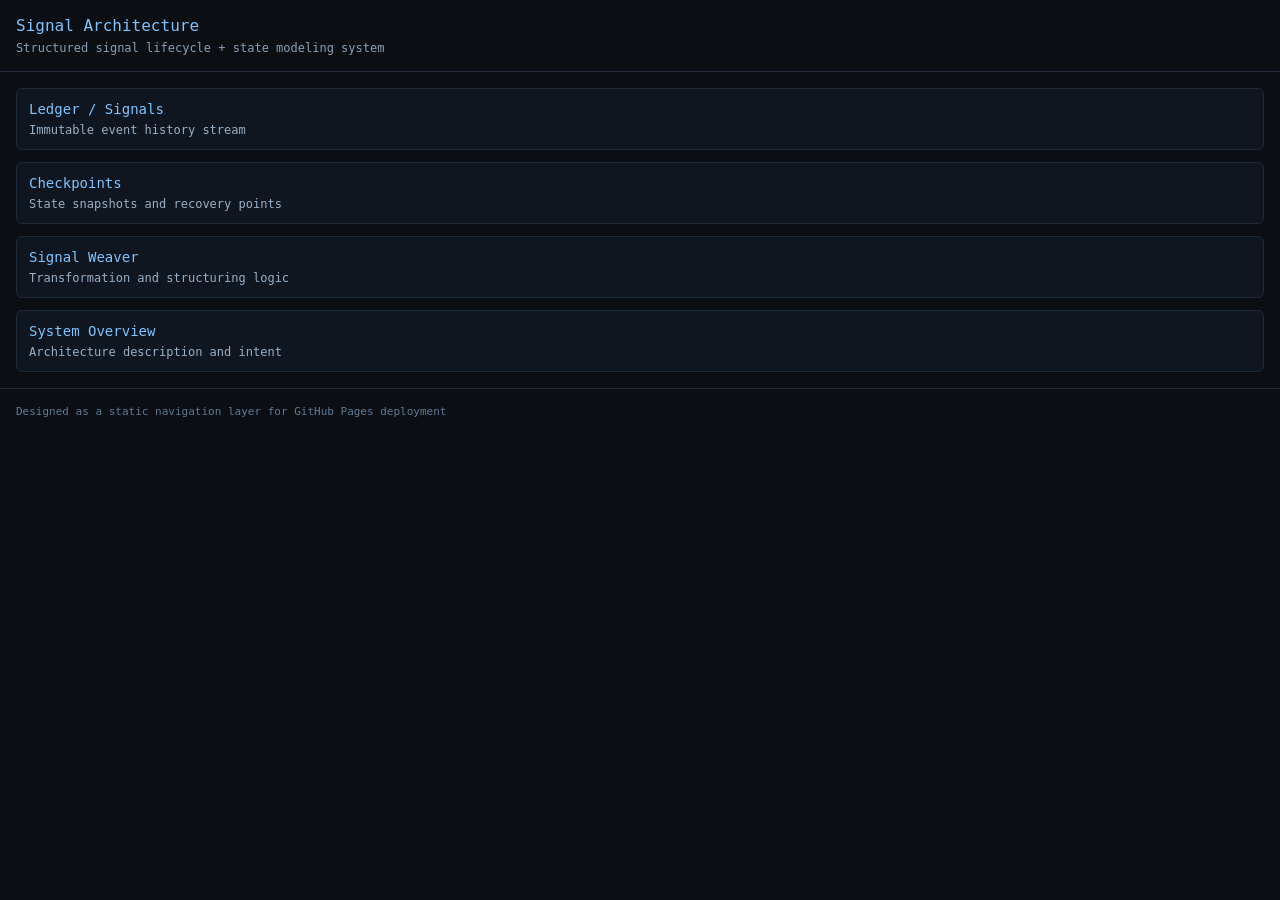
==== docs/index.html @ 4a614f1f "message" ====
<!DOCTYPE html>
<html lang="en">
<head>
<meta charset="UTF-8">
<meta name="viewport" content="width=device-width, initial-scale=1.0">
<title>Signal Architecture Navigation</title>

<style>
body {
  margin: 0;
  font-family: monospace;
  background: #0b0f14;
  color: #d6e2f0;
}

header {
  padding: 16px;
  border-bottom: 1px solid #1f2a38;
}

.title {
  font-size: 16px;
  color: #7cc4ff;
}

.subtitle {
  font-size: 12px;
  color: #8aa0b6;
  margin-top: 6px;
}

.container {
  display: grid;
  grid-template-columns: 1fr;
  gap: 12px;
  padding: 16px;
}

.card {
  border: 1px solid #1f2a38;
  padding: 12px;
  border-radius: 6px;
  background: #0f1620;
  cursor: pointer;
  transition: 0.2s;
}

.card:hover {
  background: #111c2a;
  border-color: #2a3a50;
}

.label {
  color: #7cc4ff;
  font-size: 14px;
}

.desc {
  font-size: 12px;
  color: #9bb0c5;
  margin-top: 6px;
}

.footer {
  padding: 16px;
  font-size: 11px;
  color: #5f7a96;
  border-top: 1px solid #1f2a38;
}
</style>
</head>

<body>

<header>
  <div class="title">Signal Architecture</div>
  <div class="subtitle">Structured signal lifecycle + state modeling system</div>
</header>

<div class="container">

  <div class="card" onclick="openPath('ledger/signals')">
    <div class="label">Ledger / Signals</div>
    <div class="desc">Immutable event history stream</div>
  </div>

  <div class="card" onclick="openPath('checkpoints/signals')">
    <div class="label">Checkpoints</div>
    <div class="desc">State snapshots and recovery points</div>
  </div>

  <div class="card" onclick="openPath('weaver')">
    <div class="label">Signal Weaver</div>
    <div class="desc">Transformation and structuring logic</div>
  </div>

  <div class="card" onclick="openPath('../README.md')">
    <div class="label">System Overview</div>
    <div class="desc">Architecture description and intent</div>
  </div>

</div>

<div class="footer">
Designed as a static navigation layer for GitHub Pages deployment
</div>

<script>
function openPath(path){
  window.location.href = "../" + path;
}
</script>

</body>
</html>
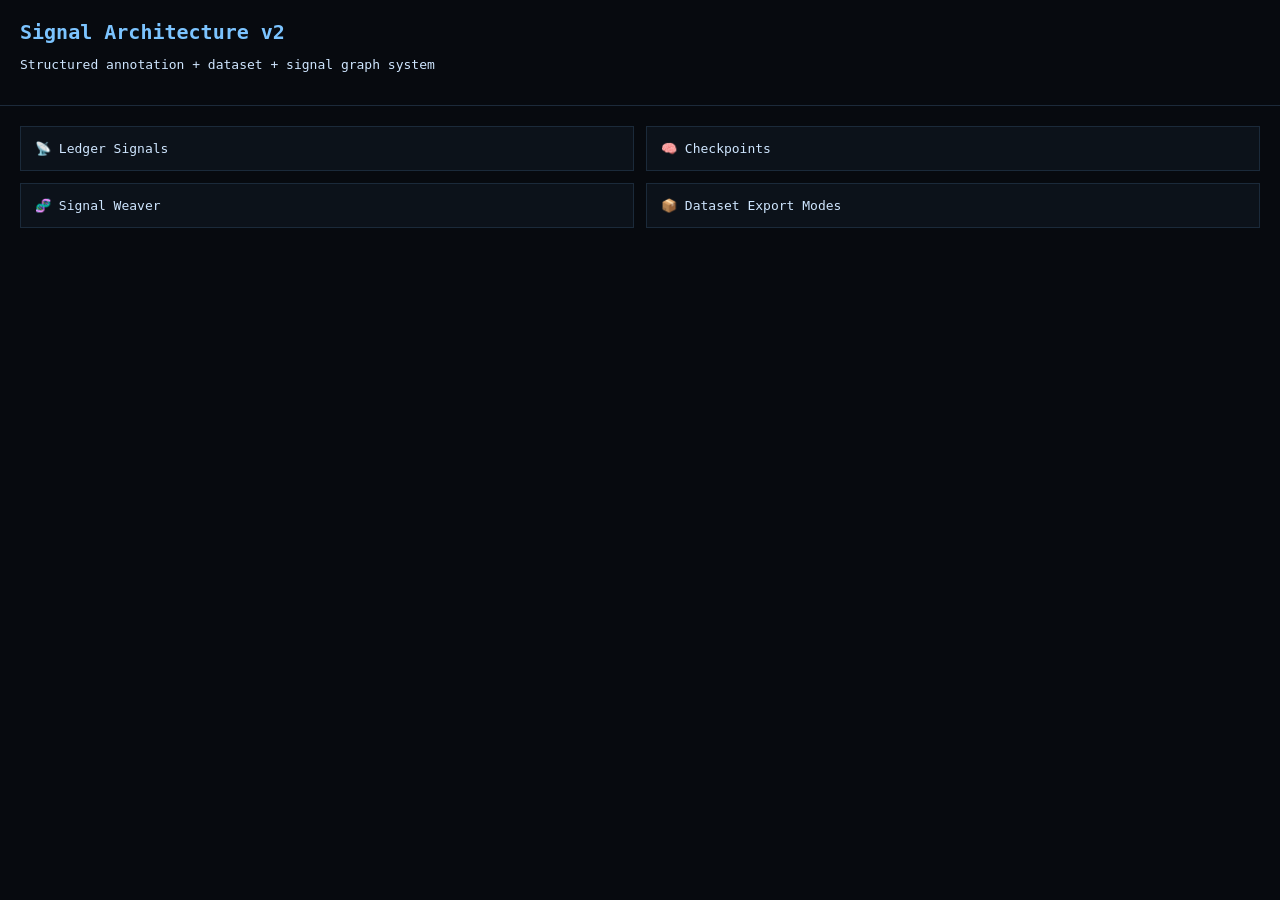
==== commit 26fbb131: "upgrade: signal architecture v2 interactive system UI" ====
--- a/docs/index.html
+++ b/docs/index.html
@@ -1,71 +1,67 @@
 <!DOCTYPE html>
-<html lang="en">
+<html>
 <head>
 <meta charset="UTF-8">
-<meta name="viewport" content="width=device-width, initial-scale=1.0">
-<title>Signal Architecture Navigation</title>
+<title>Signal Architecture v2</title>
 
 <style>
 body {
-  margin: 0;
+  margin:0;
   font-family: monospace;
-  background: #0b0f14;
-  color: #d6e2f0;
+  background:#070a0f;
+  color:#cfe6ff;
 }
 
 header {
-  padding: 16px;
-  border-bottom: 1px solid #1f2a38;
+  padding:20px;
+  border-bottom:1px solid #1c2a3a;
 }
 
-.title {
-  font-size: 16px;
-  color: #7cc4ff;
+h1 {
+  margin:0;
+  font-size:20px;
+  color:#7cc4ff;
 }
 
-.subtitle {
-  font-size: 12px;
-  color: #8aa0b6;
-  margin-top: 6px;
-}
-
-.container {
-  display: grid;
-  grid-template-columns: 1fr;
-  gap: 12px;
-  padding: 16px;
+#grid {
+  display:grid;
+  grid-template-columns: 1fr 1fr;
+  gap:12px;
+  padding:20px;
 }
 
 .card {
-  border: 1px solid #1f2a38;
-  padding: 12px;
-  border-radius: 6px;
-  background: #0f1620;
-  cursor: pointer;
-  transition: 0.2s;
+  border:1px solid #1b2a3a;
+  padding:14px;
+  background:#0c121a;
+  cursor:pointer;
 }
 
 .card:hover {
-  background: #111c2a;
-  border-color: #2a3a50;
+  background:#101a26;
 }
 
-.label {
-  color: #7cc4ff;
-  font-size: 14px;
+.panel {
+  position:fixed;
+  right:0;
+  top:0;
+  width:40%;
+  height:100%;
+  background:#0b1119;
+  border-left:1px solid #223246;
+  padding:20px;
+  overflow:auto;
+  display:none;
 }
 
-.desc {
-  font-size: 12px;
-  color: #9bb0c5;
-  margin-top: 6px;
-}
-
-.footer {
-  padding: 16px;
-  font-size: 11px;
-  color: #5f7a96;
-  border-top: 1px solid #1f2a38;
+button {
+  background:#1b2a3a;
+  color:#cfe6ff;
+  border:none;
+  padding:8px;
+  margin:5px 0;
+  cursor:pointer;
+  width:100%;
 }
 </style>
 </head>
@@ -73,41 +69,74 @@
 <body>
 
 <header>
-  <div class="title">Signal Architecture</div>
-  <div class="subtitle">Structured signal lifecycle + state modeling system</div>
+  <h1>Signal Architecture v2</h1>
+  <p>Structured annotation + dataset + signal graph system</p>
 </header>
 
-<div class="container">
+<div id="grid">
 
-  <div class="card" onclick="openPath('ledger/signals')">
-    <div class="label">Ledger / Signals</div>
-    <div class="desc">Immutable event history stream</div>
+  <div class="card" onclick="openPanel('ledger')">
+    📡 Ledger Signals
   </div>
 
-  <div class="card" onclick="openPath('checkpoints/signals')">
-    <div class="label">Checkpoints</div>
-    <div class="desc">State snapshots and recovery points</div>
+  <div class="card" onclick="openPanel('checkpoints')">
+    🧠 Checkpoints
   </div>
 
-  <div class="card" onclick="openPath('weaver')">
-    <div class="label">Signal Weaver</div>
-    <div class="desc">Transformation and structuring logic</div>
+  <div class="card" onclick="openPanel('weaver')">
+    🧬 Signal Weaver
   </div>
 
-  <div class="card" onclick="openPath('../README.md')">
-    <div class="label">System Overview</div>
-    <div class="desc">Architecture description and intent</div>
+  <div class="card" onclick="openPanel('export')">
+    📦 Dataset Export Modes
   </div>
 
 </div>
 
-<div class="footer">
-Designed as a static navigation layer for GitHub Pages deployment
-</div>
+<div id="panel" class="panel"></div>
 
 <script>
-function openPath(path){
-  window.location.href = "../" + path;
+function openPanel(type){
+  let p = document.getElementById("panel");
+  p.style.display = "block";
+
+  if(type === "ledger"){
+    p.innerHTML = `
+      <h2>Ledger Signals</h2>
+      <p>Raw event stream stored as JSONL.</p>
+      <button>View JSONL</button>
+      <button>Filter by tag</button>
+      <button>Trace entity links</button>
+    `;
+  }
+
+  if(type === "checkpoints"){
+    p.innerHTML = `
+      <h2>Checkpoints</h2>
+      <p>State snapshots of system evolution.</p>
+      <button>Open latest state</button>
+      <button>Compare states</button>
+    `;
+  }
+
+  if(type === "weaver"){
+    p.innerHTML = `
+      <h2>Signal Weaver</h2>
+      <p>Transforms raw signals into structured relations.</p>
+      <button>Run transformation</button>
+      <button>View graph</button>
+    `;
+  }
+
+  if(type === "export"){
+    p.innerHTML = `
+      <h2>Dataset Export</h2>
+      <p>AI training-ready outputs.</p>
+      <button>Export CSV</button>
+      <button>Export JSONL</button>
+      <button>Export Graph Format</button>
+    `;
+  }
 }
 </script>
 
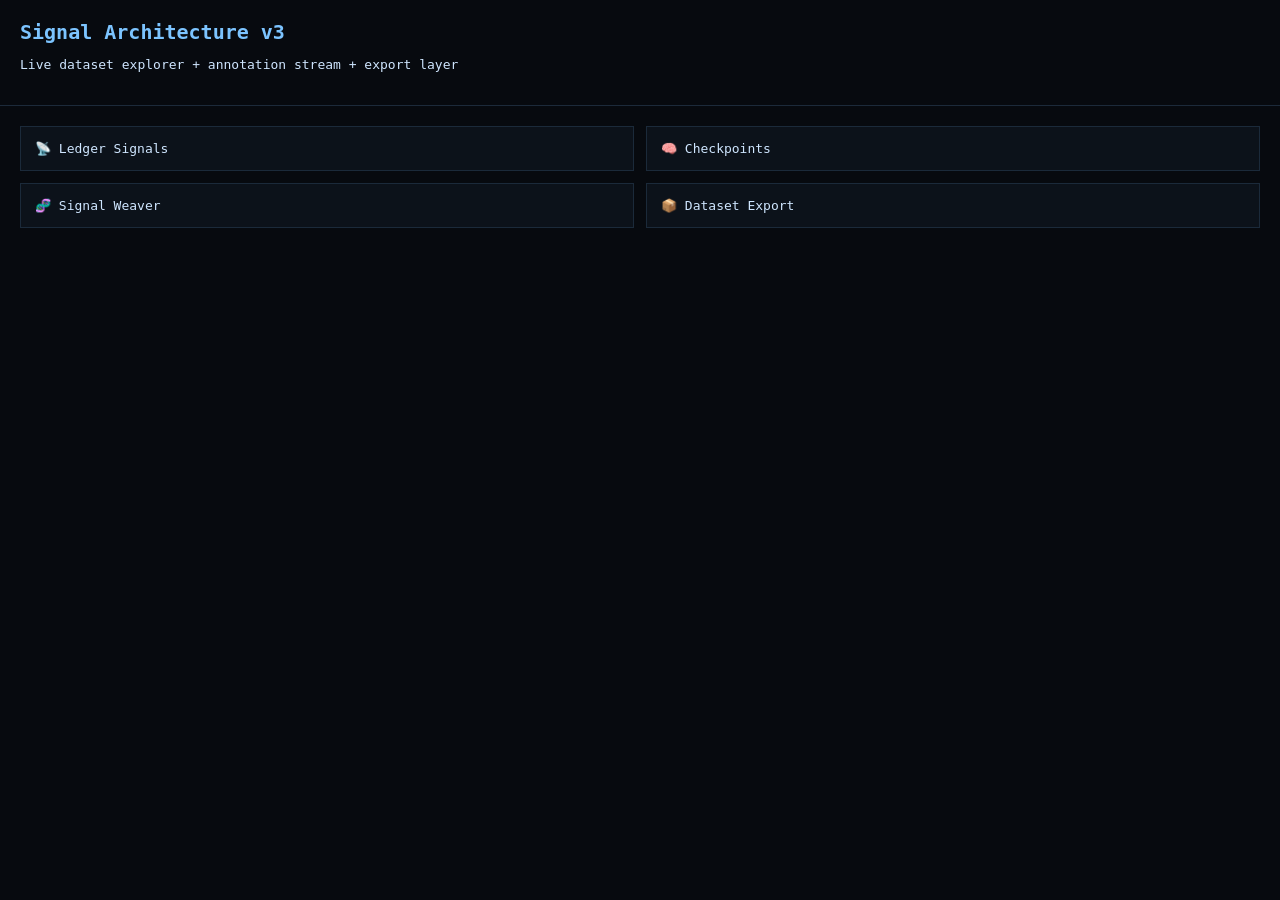
==== commit 99ff074d: "upgrade v3: dataset-driven signal architecture UI" ====
--- a/docs/index.html
+++ b/docs/index.html
@@ -2,7 +2,7 @@
 <html>
 <head>
 <meta charset="UTF-8">
-<title>Signal Architecture v2</title>
+<title>Signal Architecture v3</title>
 
 <style>
 body {
@@ -45,7 +45,7 @@
   position:fixed;
   right:0;
   top:0;
-  width:40%;
+  width:42%;
   height:100%;
   background:#0b1119;
   border-left:1px solid #223246;
@@ -59,18 +59,33 @@
   color:#cfe6ff;
   border:none;
   padding:8px;
-  margin:5px 0;
+  margin:6px 0;
   cursor:pointer;
   width:100%;
 }
+
+.entry {
+  border:1px solid #223246;
+  padding:8px;
+  margin:6px 0;
+  cursor:pointer;
+}
+
+.entry:hover {
+  background:#111a26;
+}
+
+pre {
+  white-space:pre-wrap;
+}
 </style>
 </head>
 
 <body>
 
 <header>
-  <h1>Signal Architecture v2</h1>
-  <p>Structured annotation + dataset + signal graph system</p>
+  <h1>Signal Architecture v3</h1>
+  <p>Live dataset explorer + annotation stream + export layer</p>
 </header>
 
 <div id="grid">
@@ -88,7 +103,7 @@
   </div>
 
   <div class="card" onclick="openPanel('export')">
-    📦 Dataset Export Modes
+    📦 Dataset Export
   </div>
 
 </div>
@@ -96,47 +111,112 @@
 <div id="panel" class="panel"></div>
 
 <script>
-function openPanel(type){
-  let p = document.getElementById("panel");
+async function loadLogs() {
+  const res = await fetch("../data/logs.jsonl");
+  const text = await res.text();
+
+  const lines = text.trim().split("\n");
+
+  return lines
+    .map(l => {
+      try { return JSON.parse(l); } catch(e) { return null; }
+    })
+    .filter(Boolean);
+}
+
+async function openPanel(type) {
+  const p = document.getElementById("panel");
   p.style.display = "block";
 
-  if(type === "ledger"){
+  if(type === "ledger") {
+    const logs = await loadLogs();
+
     p.innerHTML = `
       <h2>Ledger Signals</h2>
-      <p>Raw event stream stored as JSONL.</p>
-      <button>View JSONL</button>
-      <button>Filter by tag</button>
-      <button>Trace entity links</button>
-    `;
-  }
-
-  if(type === "checkpoints"){
+      <p>Total entries: ${logs.length}</p>
+
+      ${logs.map((l, i) => `
+        <div class="entry" onclick='expandEntry(${JSON.stringify(l).replace(/'/g,"")})'>
+          <b>${l.module || "unknown"}</b> — ${l.text || l.msg || ""}
+        </div>
+      `).join("")}
+    `;
+  }
+
+  if(type === "checkpoints") {
     p.innerHTML = `
       <h2>Checkpoints</h2>
-      <p>State snapshots of system evolution.</p>
-      <button>Open latest state</button>
+      <p>System state snapshots (future expansion).</p>
       <button>Compare states</button>
-    `;
-  }
-
-  if(type === "weaver"){
+      <button>View timeline</button>
+    `;
+  }
+
+  if(type === "weaver") {
     p.innerHTML = `
       <h2>Signal Weaver</h2>
-      <p>Transforms raw signals into structured relations.</p>
-      <button>Run transformation</button>
-      <button>View graph</button>
-    `;
-  }
-
-  if(type === "export"){
+      <p>Transforms raw logs into structured relations.</p>
+      <button>Run weave (future)</button>
+      <button>View graph (future)</button>
+    `;
+  }
+
+  if(type === "export") {
+    const logs = await loadLogs();
+
     p.innerHTML = `
       <h2>Dataset Export</h2>
-      <p>AI training-ready outputs.</p>
-      <button>Export CSV</button>
-      <button>Export JSONL</button>
-      <button>Export Graph Format</button>
-    `;
-  }
+      <p>Export annotated dataset formats.</p>
+
+      <button onclick="downloadJSON(${JSON.stringify(logs).replace(/'/g,"")})">
+        Export JSON
+      </button>
+
+      <button onclick="downloadCSV(${JSON.stringify(logs).replace(/'/g,"")})">
+        Export CSV
+      </button>
+    `;
+  }
+}
+
+function expandEntry(entry) {
+  const p = document.getElementById("panel");
+
+  p.innerHTML = `
+    <h2>Signal Detail</h2>
+    <pre>${JSON.stringify(entry, null, 2)}</pre>
+    <button onclick="location.reload()">Back</button>
+  `;
+}
+
+function downloadJSON(data) {
+  const blob = new Blob([JSON.stringify(data, null, 2)], {
+    type: "application/json"
+  });
+
+  const url = URL.createObjectURL(blob);
+  const a = document.createElement("a");
+  a.href = url;
+  a.download = "vlsa_dataset.json";
+  a.click();
+}
+
+function downloadCSV(data) {
+  const keys = Object.keys(data[0] || {});
+  const csv = [
+    keys.join(","),
+    ...data.map(row =>
+      keys.map(k => JSON.stringify(row[k] || "")).join(",")
+    )
+  ].join("\n");
+
+  const blob = new Blob([csv], { type: "text/csv" });
+  const url = URL.createObjectURL(blob);
+
+  const a = document.createElement("a");
+  a.href = url;
+  a.download = "vlsa_dataset.csv";
+  a.click();
 }
 </script>
 
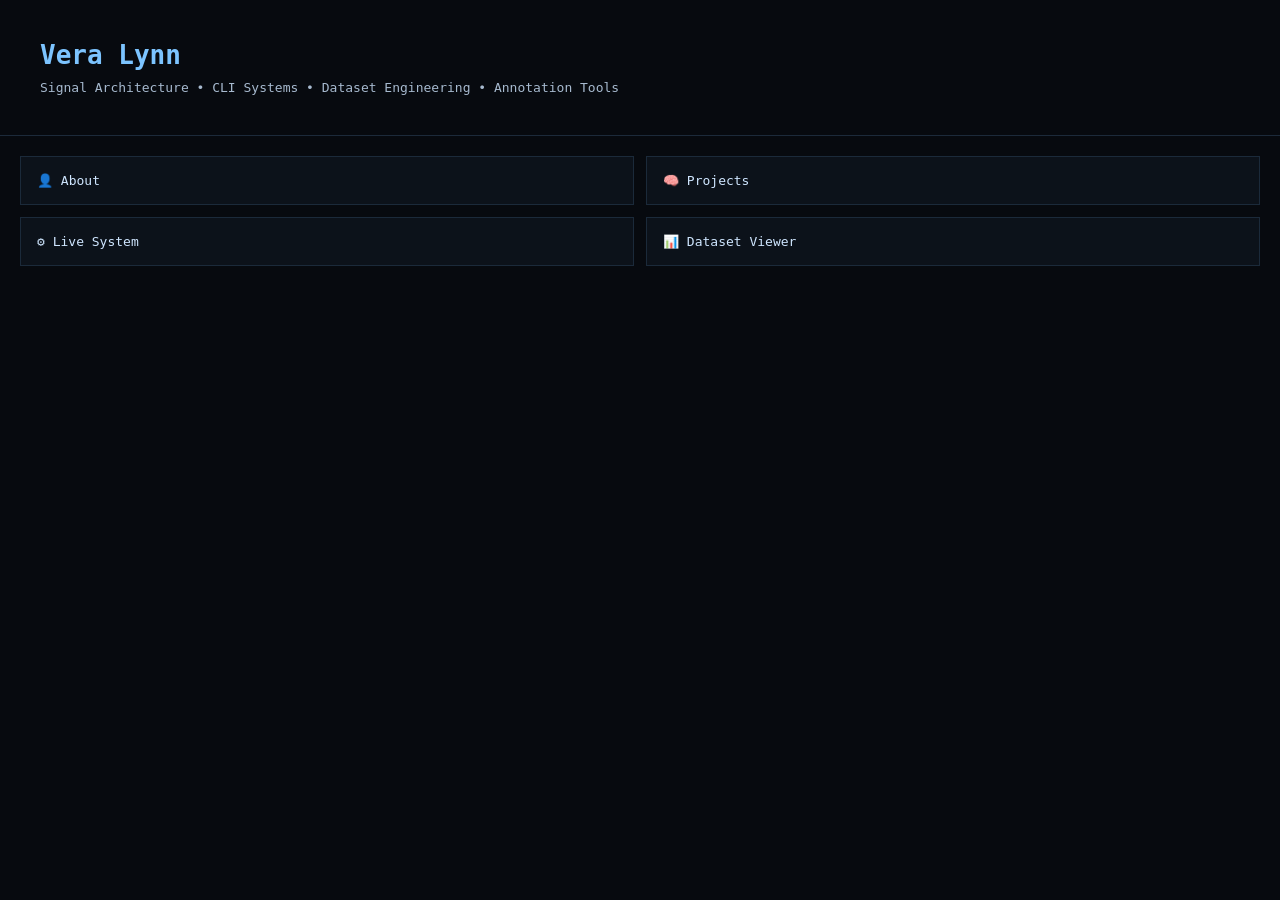
==== commit 63df9ada: "refactor: convert signal architecture into portfolio-first interface" ====
--- a/docs/index.html
+++ b/docs/index.html
@@ -2,7 +2,7 @@
 <html>
 <head>
 <meta charset="UTF-8">
-<title>Signal Architecture v3</title>
+<title>Vera Lynn — Signal Architecture Portfolio</title>
 
 <style>
 body {
@@ -13,17 +13,22 @@
 }
 
 header {
-  padding:20px;
+  padding:40px;
   border-bottom:1px solid #1c2a3a;
 }
 
 h1 {
   margin:0;
-  font-size:20px;
+  font-size:26px;
   color:#7cc4ff;
 }
 
-#grid {
+.sub {
+  opacity:0.8;
+  margin-top:10px;
+}
+
+.container {
   display:grid;
   grid-template-columns: 1fr 1fr;
   gap:12px;
@@ -32,7 +37,7 @@
 
 .card {
   border:1px solid #1b2a3a;
-  padding:14px;
+  padding:16px;
   background:#0c121a;
   cursor:pointer;
 }
@@ -45,7 +50,7 @@
   position:fixed;
   right:0;
   top:0;
-  width:42%;
+  width:45%;
   height:100%;
   background:#0b1119;
   border-left:1px solid #223246;
@@ -58,25 +63,10 @@
   background:#1b2a3a;
   color:#cfe6ff;
   border:none;
-  padding:8px;
+  padding:10px;
   margin:6px 0;
   cursor:pointer;
   width:100%;
-}
-
-.entry {
-  border:1px solid #223246;
-  padding:8px;
-  margin:6px 0;
-  cursor:pointer;
-}
-
-.entry:hover {
-  background:#111a26;
-}
-
-pre {
-  white-space:pre-wrap;
 }
 </style>
 </head>
@@ -84,26 +74,28 @@
 <body>
 
 <header>
-  <h1>Signal Architecture v3</h1>
-  <p>Live dataset explorer + annotation stream + export layer</p>
+  <h1>Vera Lynn</h1>
+  <div class="sub">
+    Signal Architecture • CLI Systems • Dataset Engineering • Annotation Tools
+  </div>
 </header>
 
-<div id="grid">
+<div class="container">
 
-  <div class="card" onclick="openPanel('ledger')">
-    📡 Ledger Signals
+  <div class="card" onclick="openPanel('about')">
+    👤 About
   </div>
 
-  <div class="card" onclick="openPanel('checkpoints')">
-    🧠 Checkpoints
+  <div class="card" onclick="openPanel('projects')">
+    🧠 Projects
   </div>
 
-  <div class="card" onclick="openPanel('weaver')">
-    🧬 Signal Weaver
+  <div class="card" onclick="openPanel('system')">
+    ⚙ Live System
   </div>
 
-  <div class="card" onclick="openPanel('export')">
-    📦 Dataset Export
+  <div class="card" onclick="openPanel('dataset')">
+    📊 Dataset Viewer
   </div>
 
 </div>
@@ -111,113 +103,81 @@
 <div id="panel" class="panel"></div>
 
 <script>
+
 async function loadLogs() {
   const res = await fetch("../data/logs.jsonl");
   const text = await res.text();
 
-  const lines = text.trim().split("\n");
-
-  return lines
-    .map(l => {
-      try { return JSON.parse(l); } catch(e) { return null; }
-    })
-    .filter(Boolean);
+  return text.trim().split("\n").map(l => {
+    try { return JSON.parse(l); } catch(e) { return null; }
+  }).filter(Boolean);
 }
 
 async function openPanel(type) {
   const p = document.getElementById("panel");
   p.style.display = "block";
 
-  if(type === "ledger") {
+  if(type === "about") {
+    p.innerHTML = `
+      <h2>About</h2>
+      <p>
+        I build local-first systems for structured cognition, annotation,
+        and signal processing pipelines.
+      </p>
+      <p>
+        Focus: CLI tooling, dataset structure, and human-readable machine workflows.
+      </p>
+    `;
+  }
+
+  if(type === "projects") {
+    p.innerHTML = `
+      <h2>Projects</h2>
+
+      <div>
+        <b>VLSA Work CLI</b><br/>
+        Annotation + logging + structured signal capture
+      </div>
+
+      <hr/>
+
+      <div>
+        <b>Signal Architecture</b><br/>
+        Visual dataset + graph exploration system
+      </div>
+    `;
+  }
+
+  if(type === "system") {
+    p.innerHTML = `
+      <h2>Live System</h2>
+
+      <button onclick="window.open('../data/logs.jsonl')">
+        View Raw Dataset (JSONL)
+      </button>
+
+      <button onclick="alert('CLI bridge: vlsa.sh')">
+        CLI Bridge (vlsa.sh)
+      </button>
+    `;
+  }
+
+  if(type === "dataset") {
     const logs = await loadLogs();
 
     p.innerHTML = `
-      <h2>Ledger Signals</h2>
+      <h2>Dataset Viewer</h2>
       <p>Total entries: ${logs.length}</p>
 
-      ${logs.map((l, i) => `
-        <div class="entry" onclick='expandEntry(${JSON.stringify(l).replace(/'/g,"")})'>
-          <b>${l.module || "unknown"}</b> — ${l.text || l.msg || ""}
+      ${logs.slice(0,20).map(l => `
+        <div style="border:1px solid #223; margin:6px 0; padding:6px;">
+          <b>${l.module}</b> — ${l.text || l.msg || ""}
         </div>
       `).join("")}
     `;
   }
-
-  if(type === "checkpoints") {
-    p.innerHTML = `
-      <h2>Checkpoints</h2>
-      <p>System state snapshots (future expansion).</p>
-      <button>Compare states</button>
-      <button>View timeline</button>
-    `;
-  }
-
-  if(type === "weaver") {
-    p.innerHTML = `
-      <h2>Signal Weaver</h2>
-      <p>Transforms raw logs into structured relations.</p>
-      <button>Run weave (future)</button>
-      <button>View graph (future)</button>
-    `;
-  }
-
-  if(type === "export") {
-    const logs = await loadLogs();
-
-    p.innerHTML = `
-      <h2>Dataset Export</h2>
-      <p>Export annotated dataset formats.</p>
-
-      <button onclick="downloadJSON(${JSON.stringify(logs).replace(/'/g,"")})">
-        Export JSON
-      </button>
-
-      <button onclick="downloadCSV(${JSON.stringify(logs).replace(/'/g,"")})">
-        Export CSV
-      </button>
-    `;
-  }
 }
 
-function expandEntry(entry) {
-  const p = document.getElementById("panel");
-
-  p.innerHTML = `
-    <h2>Signal Detail</h2>
-    <pre>${JSON.stringify(entry, null, 2)}</pre>
-    <button onclick="location.reload()">Back</button>
-  `;
-}
-
-function downloadJSON(data) {
-  const blob = new Blob([JSON.stringify(data, null, 2)], {
-    type: "application/json"
-  });
-
-  const url = URL.createObjectURL(blob);
-  const a = document.createElement("a");
-  a.href = url;
-  a.download = "vlsa_dataset.json";
-  a.click();
-}
-
-function downloadCSV(data) {
-  const keys = Object.keys(data[0] || {});
-  const csv = [
-    keys.join(","),
-    ...data.map(row =>
-      keys.map(k => JSON.stringify(row[k] || "")).join(",")
-    )
-  ].join("\n");
-
-  const blob = new Blob([csv], { type: "text/csv" });
-  const url = URL.createObjectURL(blob);
-
-  const a = document.createElement("a");
-  a.href = url;
-  a.download = "vlsa_dataset.csv";
-  a.click();
-}
 </script>
 
 </body>
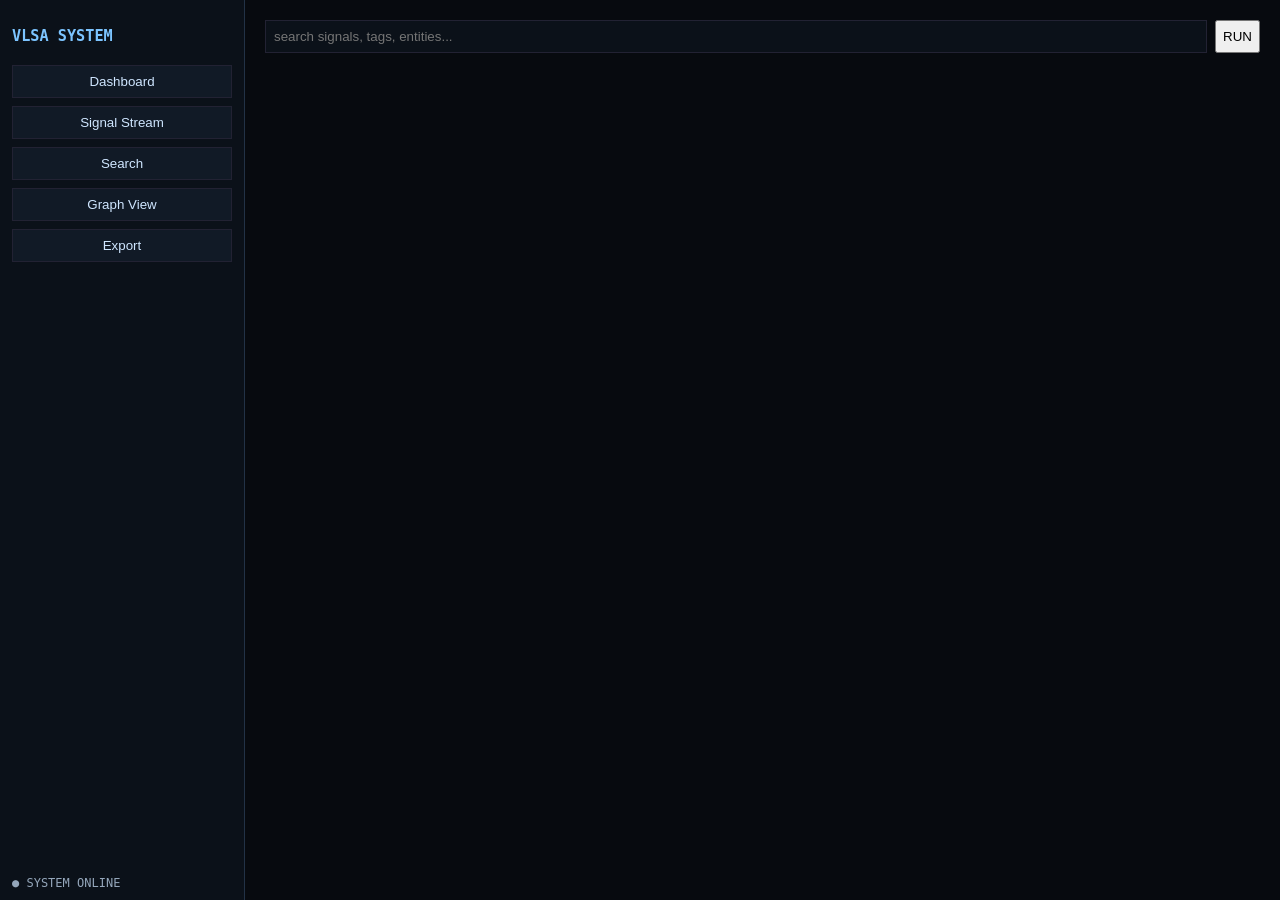
==== commit 0c626859: "final: production-style VLSA signal system UI" ====
--- a/docs/index.html
+++ b/docs/index.html
@@ -2,7 +2,7 @@
 <html>
 <head>
 <meta charset="UTF-8">
-<title>Vera Lynn — Signal Architecture Portfolio</title>
+<title>VLSA Signal System</title>
 
 <style>
 body {
@@ -12,170 +12,271 @@
   color:#cfe6ff;
 }
 
-header {
-  padding:40px;
-  border-bottom:1px solid #1c2a3a;
-}
-
-h1 {
-  margin:0;
-  font-size:26px;
+#app {
+  display:flex;
+  height:100vh;
+}
+
+/* SIDEBAR */
+#sidebar {
+  width:220px;
+  background:#0b1119;
+  border-right:1px solid #223246;
+  padding:12px;
+  position:relative;
+}
+
+#sidebar h3 {
   color:#7cc4ff;
-}
-
-.sub {
-  opacity:0.8;
-  margin-top:10px;
-}
-
-.container {
-  display:grid;
-  grid-template-columns: 1fr 1fr;
-  gap:12px;
-  padding:20px;
-}
-
-.card {
-  border:1px solid #1b2a3a;
-  padding:16px;
-  background:#0c121a;
+  margin-bottom:20px;
+}
+
+#sidebar button {
+  width:100%;
+  margin-bottom:8px;
+  background:#111a26;
+  border:1px solid #223;
+  padding:8px;
+  color:#cfe6ff;
   cursor:pointer;
 }
 
-.card:hover {
-  background:#101a26;
-}
-
-.panel {
-  position:fixed;
-  right:0;
-  top:0;
-  width:45%;
-  height:100%;
-  background:#0b1119;
-  border-left:1px solid #223246;
+#sidebar button:hover {
+  background:#152235;
+}
+
+#status {
+  position:absolute;
+  bottom:10px;
+  font-size:12px;
+  opacity:0.7;
+}
+
+/* MAIN */
+#main {
+  flex:1;
   padding:20px;
   overflow:auto;
-  display:none;
-}
-
-button {
-  background:#1b2a3a;
+}
+
+/* COMMAND BAR */
+#cmdbar {
+  display:flex;
+  gap:8px;
+  margin-bottom:12px;
+}
+
+#cmd {
+  flex:1;
+  padding:8px;
+  background:#0b1119;
+  border:1px solid #223;
   color:#cfe6ff;
-  border:none;
-  padding:10px;
+}
+
+/* DATA */
+.entry {
+  border:1px solid #223246;
+  padding:8px;
   margin:6px 0;
   cursor:pointer;
-  width:100%;
+  background:#0c121a;
+}
+
+.entry:hover {
+  background:#111a26;
+}
+
+pre {
+  white-space:pre-wrap;
 }
 </style>
 </head>
 
 <body>
 
-<header>
-  <h1>Vera Lynn</h1>
-  <div class="sub">
-    Signal Architecture • CLI Systems • Dataset Engineering • Annotation Tools
+<div id="app">
+
+  <!-- SIDEBAR -->
+  <div id="sidebar">
+    <h3>VLSA SYSTEM</h3>
+
+    <button onclick="openPanel('dashboard')">Dashboard</button>
+    <button onclick="openPanel('stream')">Signal Stream</button>
+    <button onclick="openPanel('search')">Search</button>
+    <button onclick="openPanel('graph')">Graph View</button>
+    <button onclick="openPanel('export')">Export</button>
+
+    <div id="status">● SYSTEM ONLINE</div>
   </div>
-</header>
-
-<div class="container">
-
-  <div class="card" onclick="openPanel('about')">
-    👤 About
+
+  <!-- MAIN -->
+  <div id="main">
+
+    <div id="cmdbar">
+      <input id="cmd" placeholder="search signals, tags, entities..." />
+      <button onclick="runSearch()">RUN</button>
+    </div>
+
+    <div id="panel"></div>
+
   </div>
 
-  <div class="card" onclick="openPanel('projects')">
-    🧠 Projects
-  </div>
-
-  <div class="card" onclick="openPanel('system')">
-    ⚙ Live System
-  </div>
-
-  <div class="card" onclick="openPanel('dataset')">
-    📊 Dataset Viewer
-  </div>
-
 </div>
 
-<div id="panel" class="panel"></div>
-
 <script>
 
+let GLOBAL_LOGS = [];
+
+/* -----------------------------
+   LOAD DATASET
+----------------------------- */
 async function loadLogs() {
   const res = await fetch("../data/logs.jsonl");
   const text = await res.text();
 
-  return text.trim().split("\n").map(l => {
-    try { return JSON.parse(l); } catch(e) { return null; }
-  }).filter(Boolean);
-}
-
+  GLOBAL_LOGS = text.trim().split("\n")
+    .map(l => {
+      try { return JSON.parse(l); } catch(e) { return null; }
+    })
+    .filter(Boolean);
+
+  return GLOBAL_LOGS;
+}
+
+/* -----------------------------
+   SEARCH ENGINE
+----------------------------- */
+function runSearch() {
+  const q = document.getElementById("cmd").value.toLowerCase();
+
+  const results = GLOBAL_LOGS.filter(l =>
+    JSON.stringify(l).toLowerCase().includes(q)
+  );
+
+  renderStream(results);
+}
+
+/* -----------------------------
+   MAIN ROUTER
+----------------------------- */
 async function openPanel(type) {
+
   const p = document.getElementById("panel");
-  p.style.display = "block";
-
-  if(type === "about") {
-    p.innerHTML = `
-      <h2>About</h2>
-      <p>
-        I build local-first systems for structured cognition, annotation,
-        and signal processing pipelines.
-      </p>
-      <p>
-        Focus: CLI tooling, dataset structure, and human-readable machine workflows.
-      </p>
-    `;
-  }
-
-  if(type === "projects") {
-    p.innerHTML = `
-      <h2>Projects</h2>
-
-      <div>
-        <b>VLSA Work CLI</b><br/>
-        Annotation + logging + structured signal capture
-      </div>
-
-      <hr/>
-
-      <div>
-        <b>Signal Architecture</b><br/>
-        Visual dataset + graph exploration system
-      </div>
-    `;
-  }
-
-  if(type === "system") {
-    p.innerHTML = `
-      <h2>Live System</h2>
-
-      <button onclick="window.open('../data/logs.jsonl')">
-        View Raw Dataset (JSONL)
-      </button>
-
-      <button onclick="alert('CLI bridge: vlsa.sh')">
-        CLI Bridge (vlsa.sh)
-      </button>
-    `;
-  }
-
-  if(type === "dataset") {
-    const logs = await loadLogs();
-
-    p.innerHTML = `
-      <h2>Dataset Viewer</h2>
-      <p>Total entries: ${logs.length}</p>
-
-      ${logs.slice(0,20).map(l => `
-        <div style="border:1px solid #223; margin:6px 0; padding:6px;">
-          <b>${l.module}</b> — ${l.text || l.msg || ""}
+
+  if(GLOBAL_LOGS.length === 0) {
+    await loadLogs();
+  }
+
+  /* DASHBOARD */
+  if(type === "dashboard") {
+    p.innerHTML = `
+      <h2>System Dashboard</h2>
+
+      <div class="entry">Dataset size: ${GLOBAL_LOGS.length}</div>
+      <div class="entry">Modules: vlsa / annotation / atrium</div>
+      <div class="entry">Status: stable signal pipeline</div>
+    `;
+  }
+
+  /* STREAM */
+  if(type === "stream") {
+    renderStream(GLOBAL_LOGS);
+  }
+
+  /* GRAPH */
+  if(type === "graph") {
+    const edges = GLOBAL_LOGS.filter(l =>
+      l.entity && l.entity.startsWith("linked:")
+    );
+
+    p.innerHTML = `
+      <h2>Graph View</h2>
+
+      ${edges.length === 0 ? "<p>No links yet.</p>" : ""}
+
+      ${edges.map(e => `
+        <div class="entry">
+          ${e.id || "node"} → ${e.entity}
         </div>
       `).join("")}
     `;
   }
+
+  /* EXPORT */
+  if(type === "export") {
+    p.innerHTML = `
+      <h2>Export Dataset</h2>
+
+      <button onclick="downloadJSON()">Export JSON</button>
+      <button onclick="downloadCSV()">Export CSV</button>
+    `;
+  }
+
+  /* SEARCH MODE */
+  if(type === "search") {
+    p.innerHTML = `
+      <h2>Search Mode</h2>
+      <p>Use command bar above.</p>
+    `;
+  }
+}
+
+/* -----------------------------
+   STREAM RENDER
+----------------------------- */
+function renderStream(data) {
+  const p = document.getElementById("panel");
+
+  p.innerHTML = `
+    <h2>Signal Stream</h2>
+
+    ${data.slice(-50).reverse().map(l => `
+      <div class="entry">
+        <b>${l.module}</b><br/>
+        ${l.text || l.msg || ""}
+        <br/>
+        <small>${l.t || ""}</small>
+      </div>
+    `).join("")}
+  `;
+}
+
+/* -----------------------------
+   EXPORTERS
+----------------------------- */
+function downloadJSON() {
+  const blob = new Blob([JSON.stringify(GLOBAL_LOGS, null, 2)], {
+    type: "application/json"
+  });
+
+  const url = URL.createObjectURL(blob);
+  const a = document.createElement("a");
+
+  a.href = url;
+  a.download = "vlsa_dataset.json";
+  a.click();
+}
+
+function downloadCSV() {
+  if(GLOBAL_LOGS.length === 0) return;
+
+  const keys = Object.keys(GLOBAL_LOGS[0]);
+
+  const csv = [
+    keys.join(","),
+    ...GLOBAL_LOGS.map(row =>
+      keys.map(k => JSON.stringify(row[k] || "")).join(",")
+    )
+  ].join("\n");
+
+  const blob = new Blob([csv], { type: "text/csv" });
+  const url = URL.createObjectURL(blob);
+
+  const a = document.createElement("a");
+  a.href = url;
+  a.download = "vlsa_dataset.csv";
+  a.click();
 }
 
 </script>
